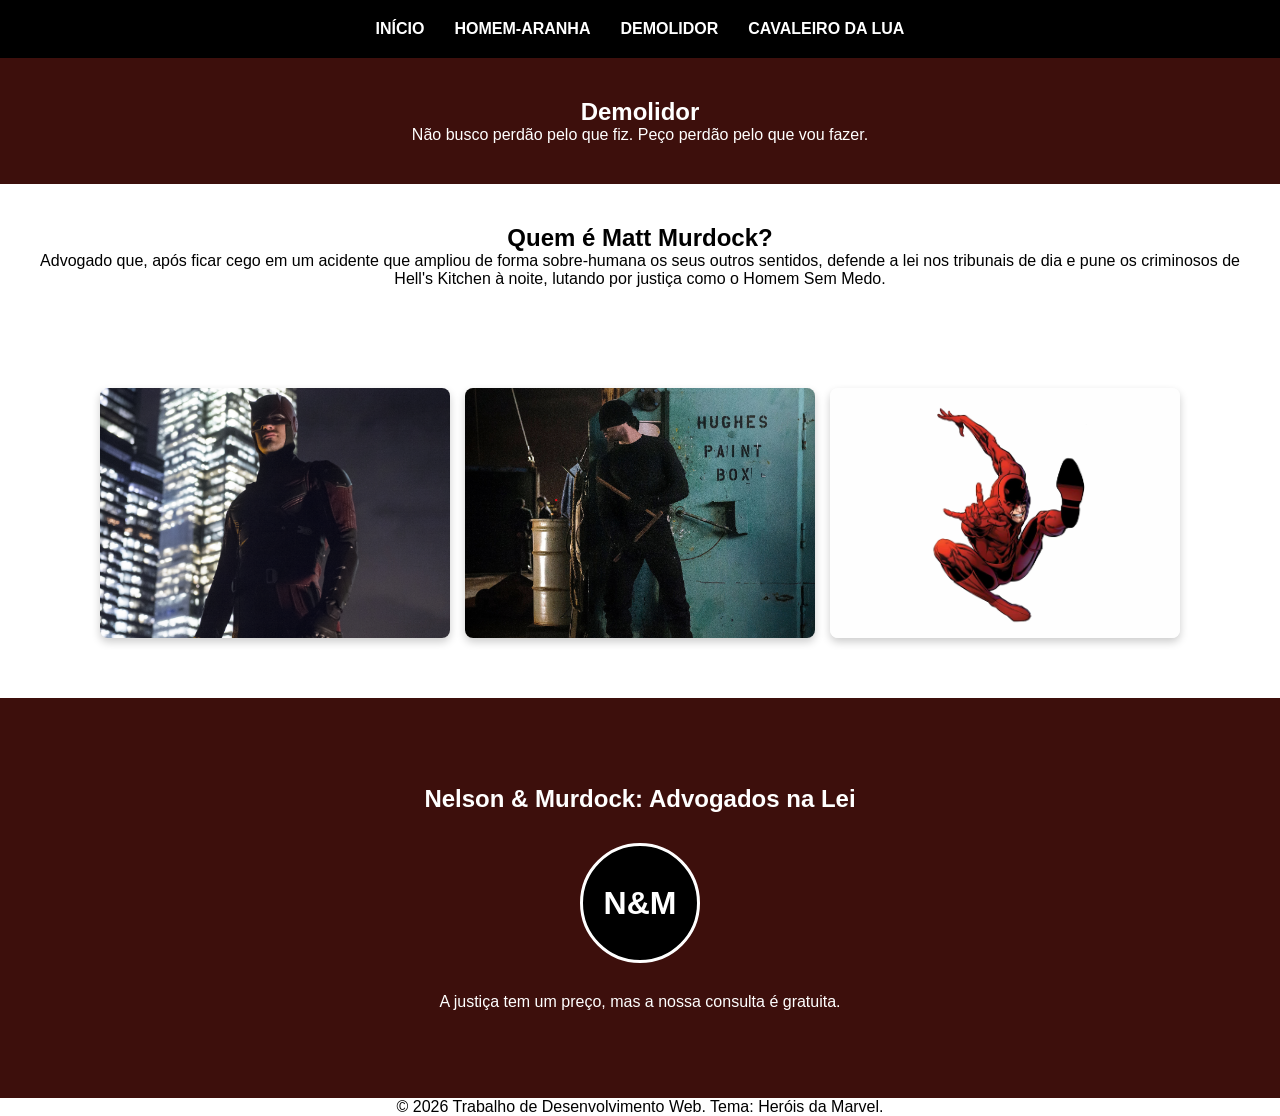
==== deardevil.html @ 98ff56e8 "feat: criação das outras duas páginas e adaptações no css usando @query para mobile" ====
<!DOCTYPE html>
<html lang="pt-BR">
<head>
    <meta charset="UTF-8">
    <meta name="viewport" content="width=device-width, initial-scale=1.0">
    <title>Demolidor | Marvel</title>
    <link rel="stylesheet" href="css/style.css">
</head>
<body>
    <header class="cabecalho">
        <nav class="menu">
            <ul>
                <li><a href="index.html">Início</a></li>
                <li><a href="webhead.html">Homem-Aranha</a></li>
                <li><a href="deardevil.html">Demolidor</a></li>
                <li><a href="moonknight.html">Cavaleiro da Lua</a></li>
            </ul>
        </nav>
    </header>

    <main>
        <section class="destaque destaque-dd">
            <h1>Demolidor</h1>
            <p>Não busco perdão pelo que fiz. Peço perdão pelo que vou fazer.</p>
        </section>

        <section class="herois">
            <h2>Quem é Matt Murdock?</h2>
            <p>Advogado que, após ficar cego em um acidente que ampliou de forma sobre-humana os seus outros sentidos, defende a lei nos tribunais de dia e pune os criminosos de Hell's Kitchen à noite, lutando por justiça como o Homem Sem Medo.</p>
        </section>

        <section class="galeria">
            <div class="galeria-imagens">
                <img src="img/demolidor-1.jpg" alt="Primeira vez com o traje" class="img-modal-dd">
                <img src="img/demolidor-2.jpg" alt="Primeira vez combatendo o crime com as próprias mãos" class="img-modal-dd">
                <img src="img/demolidor-3.jpg" alt="Demolidor dos quadrinhos" class="img-modal-dd">
            </div>
        </section>

        <section class="chamada-nelson-murdock">
            <h2>Nelson & Murdock: Advogados na Lei</h2>
    
            <a href="#" class="selo-contrato">N&M</a>
    
            <p>A justiça tem um preço, mas a nossa consulta é gratuita.</p>
        </section>
    </main>

    <center>
    <footer>
        <p>&copy; 2026 Trabalho de Desenvolvimento Web. Tema: Heróis da Marvel.</p>
    </footer>
    </center>
</body>
</html>
---- css/style.css ----
:root {
    --preto: #0b0b0f;
    --lua: #151515;
    --vermelho-marvel: #e23636;
    --vermelho-demolidor: #3d0f0c;
    --vermelho-aranha: #c41221;
    --azul-aranha: #070d47;
    --espaco-lg: 40px;
}


* {
    margin: 0;
    padding: 0;
    box-sizing: border-box;
    font-family: sans-serif;
}

.poder-lua, 
.chamada-nelson-murdock, 
.chamada-clarim {
    min-height: 400px; 
    padding: 40px 20px;
    display: flex;
    flex-direction: column;
    justify-content: center;
    align-items: center;
    gap: 30px;
}

.cabecalho {
    background-color: #000;
    padding: 20px;
}

.menu ul {
    display: flex;
    justify-content: center;
    gap: 30px;
    list-style: none;
}

.menu a {
    color: white;
    text-decoration: none;
    font-weight: bold;
    text-transform: uppercase;
}

.destaque {
    background-color: #e23636; 
    color: white;
    text-align: center;
    padding: 40px 20px;
}

.herois {
    padding: 40px 20px;
    text-align: center;
}

.cards-grid {
    display: grid;
    grid-template-columns: repeat(3, 1fr); 
    gap: 20px;
    padding: 20px;
}

.card {
    background-color: #f4f4f4;
    border: 1px solid #ddd;
    border-radius: 8px;
    padding: 20px;
    text-align: center;
}

.card a {
    color: black;
    text-decoration: none;
    font-weight: bold;
    text-transform: uppercase;
}

.galeria-imagens {
    display: flex;
    justify-content: center;
    gap: 15px;
    padding: 20px;
    flex-wrap: wrap;
}

.galeria {
    text-align: center;
    padding: 40px 20px;
}

.img-modal {
    width: 100%;
    max-width: 350px;
    height: 250px;
    object-fit: cover;
    border-radius: 8px;
    box-shadow: 0 4px 8px rgba(0,0,0,0.2);
    transition: transform 0.3s ease, box-shadow 0.3s ease;
    cursor: pointer;
}

.img-modal:hover {
    transform: scale(1.05); /* Dá um leve zoom quando passa o mouse */
    box-shadow: 0 8px 16px rgba(34, 33, 33, 0.6); /* Sombra vermelha da Marvel no hover */
}

















/* Cavaleiro da Lua */

.destaque-lua {
    background-color: var(--lua);
}

.poder-lua {
    background-color: var(--lua);
    color: white;
    text-align: center;
}

.lua-container {
    display: flex;
    justify-content: center;
    padding: 30px 0;
}

.lua {
    width: 120px;
    height: 120px;
    border-radius: 50%;
    background-color: #e8e8e8;
    animation: brilho-khonshu 3s ease-in-out infinite;
}

.img-modal-lua {
    width: 100%;
    max-width: 350px;
    height: 250px;
    object-fit: cover;
    border-radius: 8px;
    box-shadow: 0 4px 8px rgba(0,0,0,0.2);
    transition: transform 0.3s ease, box-shadow 0.3s ease;
    cursor: pointer;
}

.img-modal-lua:hover {
    transform: scale(1.05); /* Dá um leve zoom quando passa o mouse */
    box-shadow: 0 8px 16px var(--lua);
}

@keyframes brilho-khonshu {
    0%, 100% {
        box-shadow: 0 0 20px 5px rgba(255, 255, 255, 0.4);
        transform: scale(1);
    }
    50% {
        box-shadow: 0 0 50px 20px rgba(255, 255, 255, 0.9);
        transform: scale(1.05);
    }
}

















/* Daredevil */
.destaque-dd {
    background-color: var(--vermelho-demolidor);
}

.chamada-nelson-murdock {
    background-color: var(--vermelho-demolidor);
    color: white;
    text-align: center;
}

/* O botão circular animado */
.selo-contrato {
    display: flex;
    justify-content: center;
    align-items: center;
    width: 120px;
    height: 120px;
    background-color: #000;
    color: white;
    text-decoration: none;
    font-weight: bold;
    font-size: 2rem;
    border-radius: 50%; 
    border: 3px solid #fff;
    
    animation: pulsarSentidoRadar 1s infinite alternate;
    transition: transform 0.3s ease;
}

.selo-contrato:hover {
    transform: scale(1.1);
    color: white;
}


@keyframes pulsarSentidoRadar {
    0% {
        box-shadow: 0 0 15px rgba(240, 57, 57, 0.4);
    }
    100% {
        box-shadow: 0 0 40px rgb(0, 0, 0), 0 0 80px rgb(196, 30, 30);
    }
}

.img-modal-dd {
    width: 100%;
    max-width: 350px;
    height: 250px;
    object-fit: cover;
    border-radius: 8px;
    box-shadow: 0 4px 8px rgba(0,0,0,0.2);
    transition: transform 0.3s ease, box-shadow 0.3s ease;
    cursor: pointer;
}

.img-modal-dd:hover {
    transform: scale(1.05); /* Dá um leve zoom quando passa o mouse */
    box-shadow: 0 8px 16px var(--vermelho-demolidor);
}
















/* MIRANHA */

.destaque-spidey {
    background-color: var(--vermelho-aranha);
}

.chamada-clarim {
    background-color: var(--azul-aranha);
    color: white;
    text-align: center;
}

.camera-container {
    display: flex;
    justify-content: center;
    padding: 30px 0;
}

.lente-camera {
    display: flex;
    justify-content: center;
    align-items: center;
    width: 120px;
    height: 120px;
    background-color: #222;
    color: white;
    text-decoration: none;
    font-size: 3rem;
    border-radius: 50%;
    border: 5px solid #555;

    animation: flashCamera 3s infinite;
    transition: transform 0.2s ease, border-color 0.2s ease;
}

@keyframes flashCamera {
    0%, 90%, 100% {
        box-shadow: 0 0 0 rgba(255, 255, 255, 0);
        background-color: #222;
    }
    95% {
        box-shadow: 0 0 60px 30px rgba(255, 255, 255, 0.9);
        background-color: #ffffff;
    }
}
.lente-camera:hover {
    transform: scale(1.1);
    border-color: var(--vermelho-aranha);
}

.img-modal-spidey {
    width: 100%;
    max-width: 350px;
    height: 250px;
    object-fit: cover;
    border-radius: 8px;
    box-shadow: 0 4px 8px rgba(0,0,0,0.2);
    transition: transform 0.3s ease, box-shadow 0.3s ease;
    cursor: pointer;
}

.img-modal-spidey:hover {
    transform: scale(1.05); /* Dá um leve zoom quando passa o mouse */
    box-shadow: 0 8px 16px var(--vermelho-aranha); /* Sombra vermelha da Marvel no hover */
}











/* PARA CELULAR */
@media (max-width: 768px) {
    
    .menu ul {
        flex-direction: column; /* Muda os links de lado a lado para empilhados */
        align-items: center;    /* Centraliza os links na tela */
        gap: 15px;              /* Reduz o espaço entre eles para caber melhor */
    }

    .cards-grid {
        /* Muda de 3 colunas para apenas 1 coluna no celular, 
           ocupando 100% da largura disponível */
        grid-template-columns: 1fr; 
    }

    .destaque h1, 
    .destaque-demolidor h1, 
    .destaque-aranha h1, 
    .destaque-lua h1 {
        font-size: 2rem; 
    }
}
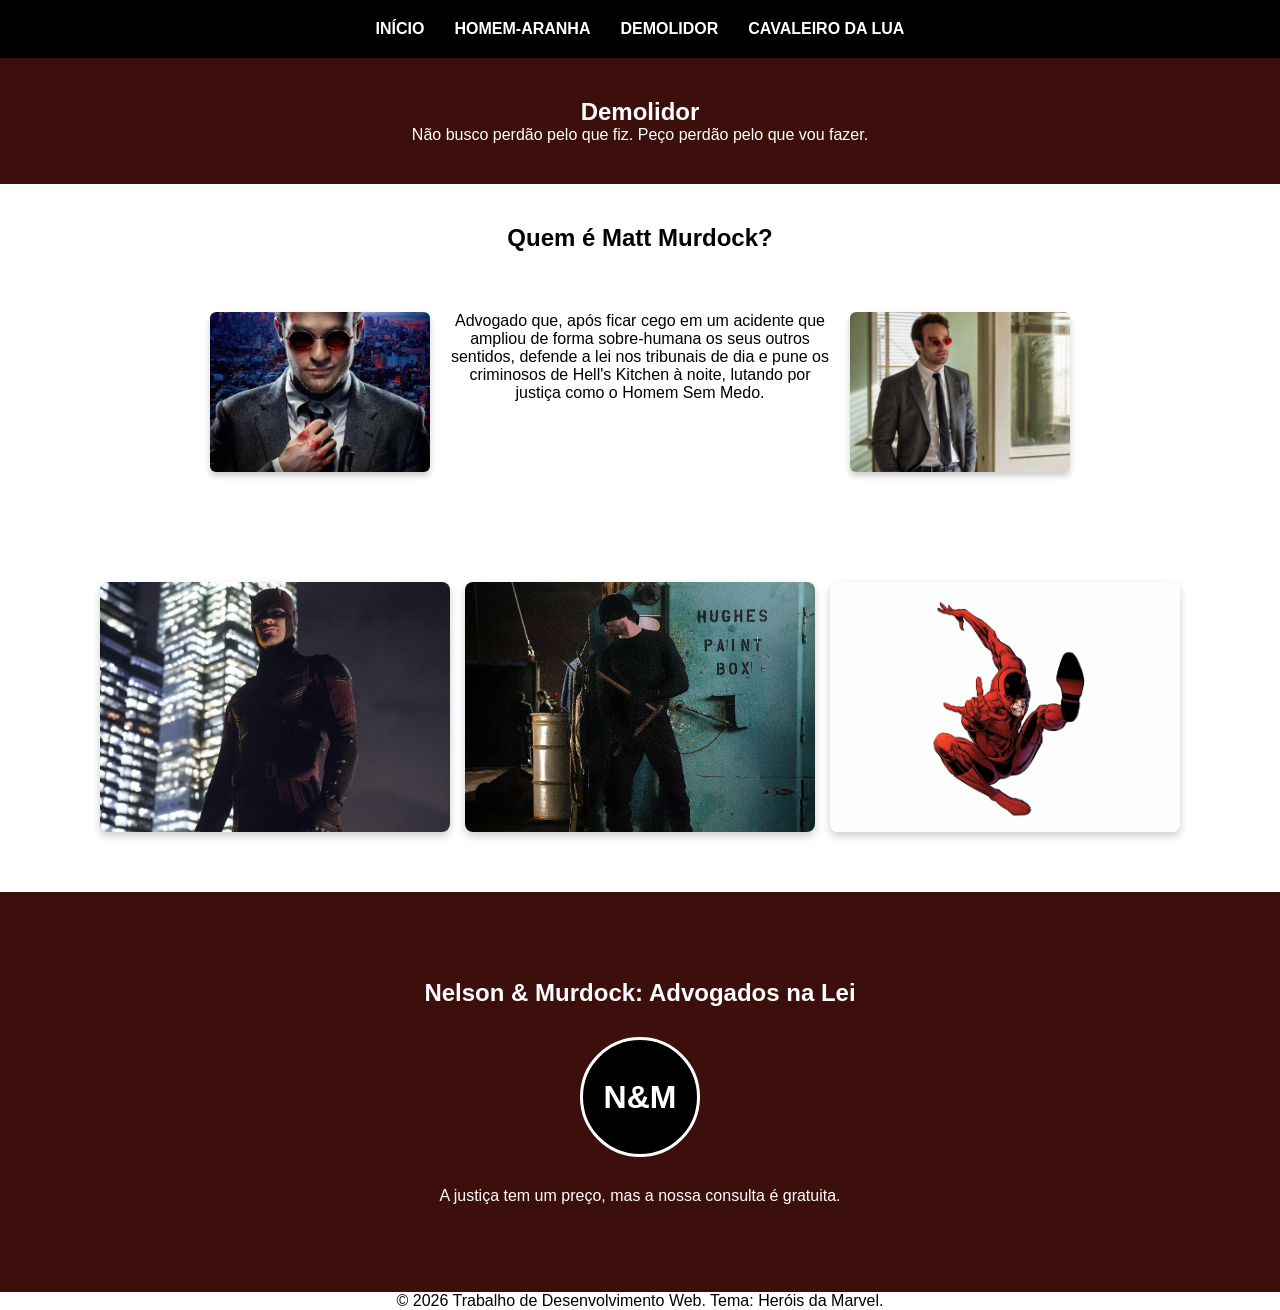
==== commit d7f1581a: "feat: usando o float na pagina do demolidor" ====
--- a/deardevil.html
+++ b/deardevil.html
@@ -26,6 +26,8 @@
 
         <section class="herois">
             <h2>Quem é Matt Murdock?</h2>
+            <img src="img/matt.jpeg" alt="Matt Murdock" class="img-float-left">
+            <img src="img/matt-2.jpeg" alt="Matt Murdock" class="img-float-right">
             <p>Advogado que, após ficar cego em um acidente que ampliou de forma sobre-humana os seus outros sentidos, defende a lei nos tribunais de dia e pune os criminosos de Hell's Kitchen à noite, lutando por justiça como o Homem Sem Medo.</p>
         </section>
 
--- a/css/style.css
+++ b/css/style.css
@@ -5,7 +5,6 @@
     --vermelho-demolidor: #3d0f0c;
     --vermelho-aranha: #c41221;
     --azul-aranha: #070d47;
-    --espaco-lg: 40px;
 }
 
 
@@ -55,9 +54,45 @@
 }
 
 .herois {
-    padding: 40px 20px;
-    text-align: center;
-}
+    max-width: 900px;
+    margin: 40px auto;     /* Centraliza o bloco na página */
+    padding: 0 20px;
+    text-align: center;
+}
+
+.herois h2 {
+    text-align: center;
+    margin-bottom: 60px;
+}
+
+.herois::after {
+    content: "";
+    display: table;
+    clear: both;
+}
+
+.img-float-left {
+    float: left;             /* Joga a imagem para a esquerda */
+    width: 220px;            /* Define uma largura controlada */
+    height: 160px;           /* Altura fixa */
+    object-fit: cover;       /* Evita distorção da foto */
+    border-radius: 6px;      /* Bordas arredondadas */
+    margin-right: 20px;      /* Afasta o texto da imagem na horizontal pra direita*/
+    margin-bottom: 10px;     /* Afasta o texto da imagem na vertical */
+    box-shadow: 0 4px 6px rgba(0,0,0,0.2);
+}
+
+.img-float-right {
+    float: right;             /* Joga a imagem para a esquerda */
+    width: 220px;            /* Define uma largura controlada */
+    height: 160px;           /* Altura fixa */
+    object-fit: cover;       /* Evita distorção da foto */
+    border-radius: 6px;      /* Bordas arredondadas */
+    margin-left: 20px;      /* Afasta o texto da imagem na horizontal pra esquerda */
+    margin-bottom: 10px;     /* Afasta o texto da imagem na vertical */
+    box-shadow: 0 4px 6px rgba(0,0,0,0.2);
+}
+
 
 .cards-grid {
     display: grid;
